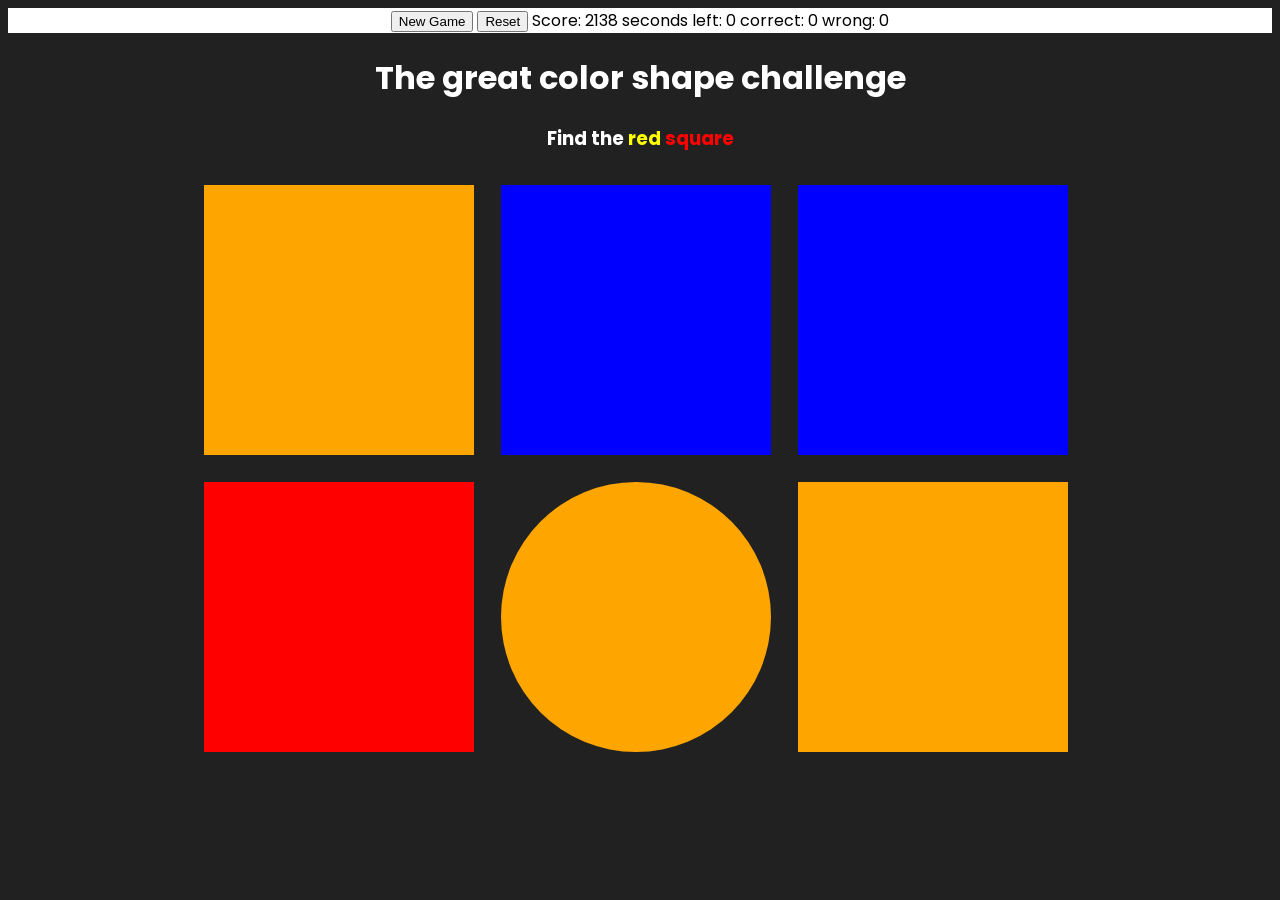
==== colorShape.html @ af7d6000 "basic game functionality working" ====
<!DOCTYPE html>
<html>
<head>
	<title>Color Shape Challenge</title>
	<link rel="stylesheet" type="text/css" href="colorShape.css">
<!-- 	importing fonts from google -->
	<link href="https://fonts.googleapis.com/css?family=Poppins" rel="stylesheet">

</head>
<body>
	<div id="stripe">
		<button id="newBtn">New Game</button>
		<button id ="resetBtn">Reset</button>
		<span id="score"> Score: 2138</span>
		<span>seconds left: <span  id="timer">0</span></span>
		<span>correct: <span id ="correct"> error</span>
		<span>wrong: <span id="wrong"> error</span>
	</div>
	<h1>The great color shape challenge</h1>
	<h3 id="instr">Find the <span id="colorText">error</span> <span id="ShapeText">s</span></h3>





<div id="container">
	<div class="shape"></div>
	<div class="shape"></div>
	<div class="shape"></div>
	<div class="shape"></div>
	<div class="shape"></div>
	<div class="shape"></div>

 </div>


<script src="https://code.jquery.com/jquery-3.5.1.min.js" integrity="sha256-9/aliU8dGd2tb6OSsuzixeV4y/faTqgFtohetphbbj0=" crossorigin="anonymous"></script>
<!-- adding js file-->

<script type="text/javascript" src="ColorGameLogic.js"></script>
<!-- <script type="text/javascript" src="ColorShape.js"></script> -->

</body>
</html>
---- colorShape.css ----
body {
	background-color: #212121;
	text-align: center;
	font-family: 'poppins', sans-serif;
	color:white;

}

.shape{
	/*square*/
	width: 30%;
	background: #212121;
	padding-bottom: 30%;
	margin: 1.5%;
	float: left;
	text-align: auto;

	


}

#container {
margin: 0 auto;
max-width: 900px;

}
#stripe {
	background:white;
	color: black;
}
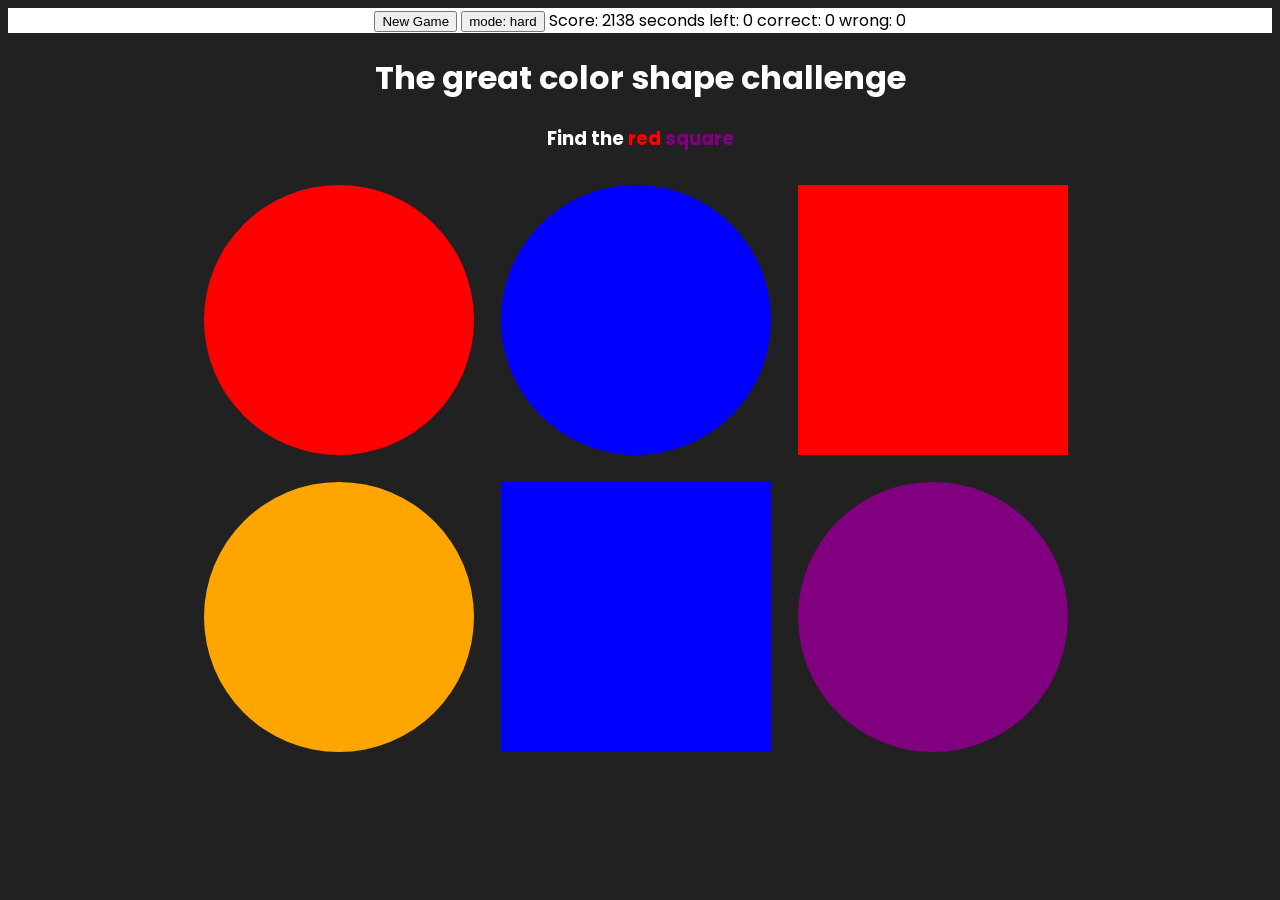
==== commit 718ae985: "added timer,but need to work on it more -- od saving point" ====
--- a/colorShape.html
+++ b/colorShape.html
@@ -10,7 +10,7 @@
 <body>
 	<div id="stripe">
 		<button id="newBtn">New Game</button>
-		<button id ="resetBtn">Reset</button>
+		<button id ="difficulty">mode: hard</button>
 		<span id="score"> Score: 2138</span>
 		<span>seconds left: <span  id="timer">0</span></span>
 		<span>correct: <span id ="correct"> error</span>
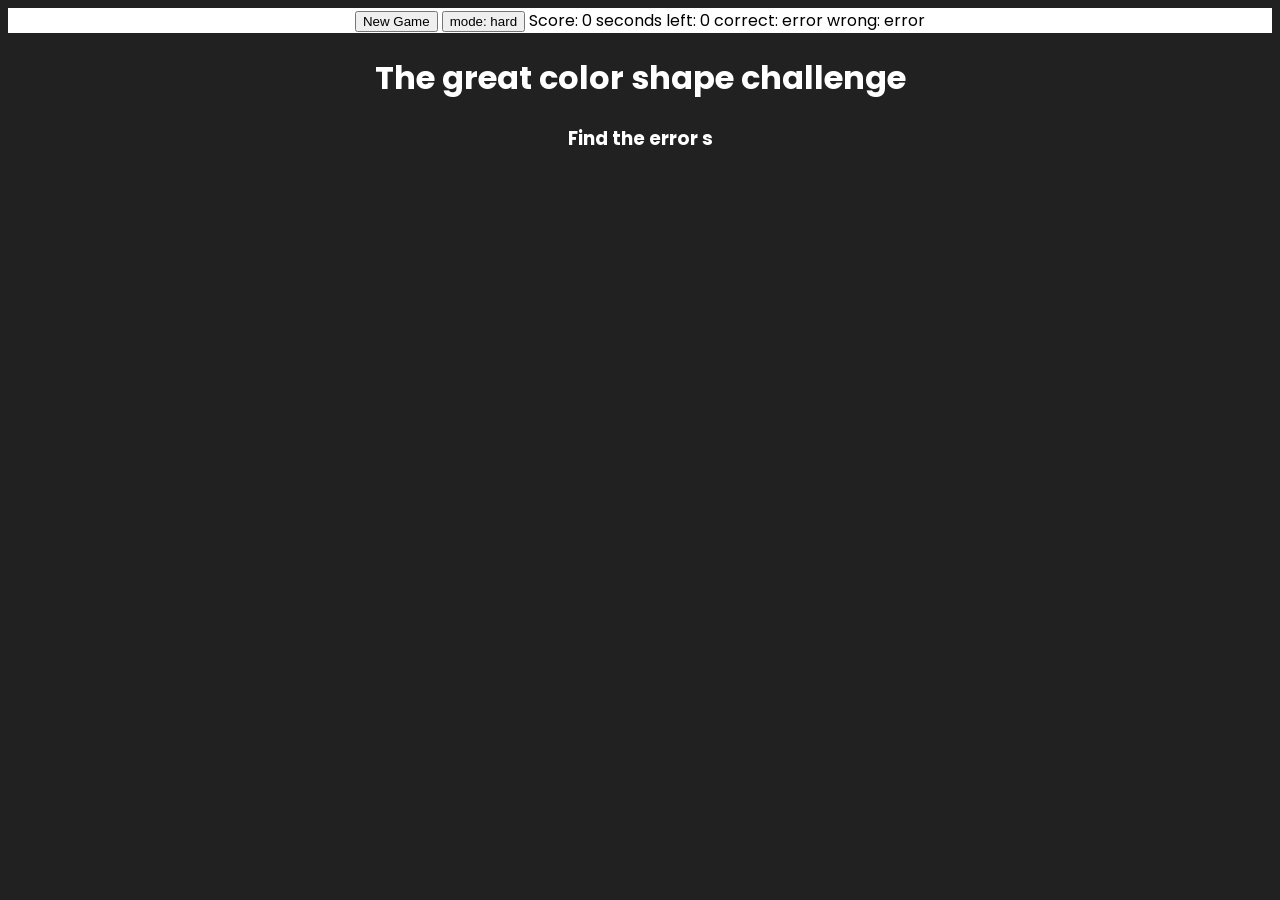
==== commit 1fa82b45: "app working with timer now" ====
--- a/colorShape.html
+++ b/colorShape.html
@@ -11,7 +11,7 @@
 	<div id="stripe">
 		<button id="newBtn">New Game</button>
 		<button id ="difficulty">mode: hard</button>
-		<span id="score"> Score: 2138</span>
+		<span id="score"> Score: 0</span>
 		<span>seconds left: <span  id="timer">0</span></span>
 		<span>correct: <span id ="correct"> error</span>
 		<span>wrong: <span id="wrong"> error</span>
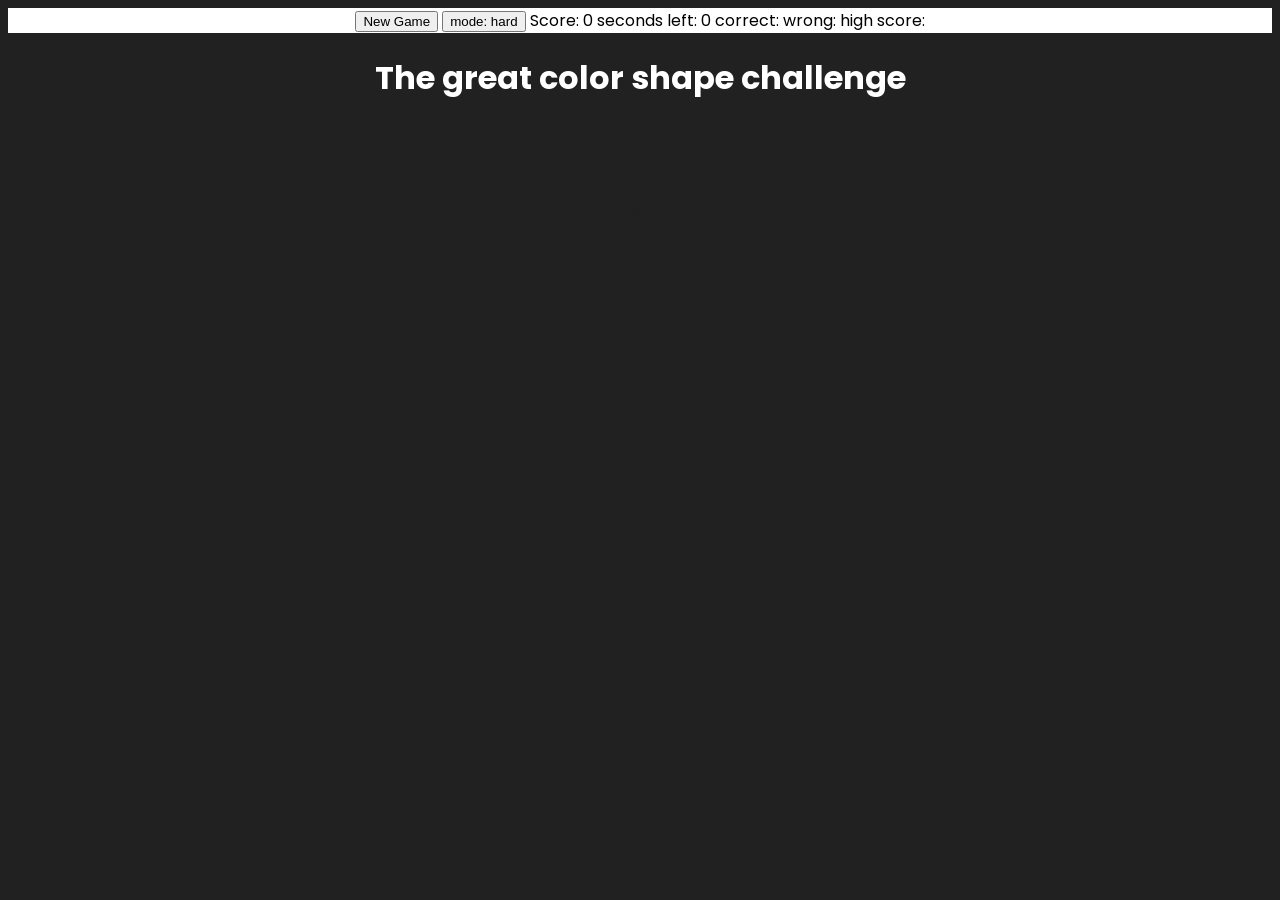
==== commit 52c79183: "added snple highscore and a few other elements" ====
--- a/colorShape.html
+++ b/colorShape.html
@@ -11,13 +11,17 @@
 	<div id="stripe">
 		<button id="newBtn">New Game</button>
 		<button id ="difficulty">mode: hard</button>
-		<span id="score"> Score: 0</span>
+		<span > Score: <span id="score">0</span></span>
 		<span>seconds left: <span  id="timer">0</span></span>
-		<span>correct: <span id ="correct"> error</span>
-		<span>wrong: <span id="wrong"> error</span>
+		<span>correct: <span id ="correct"></span>
+		<span>wrong: <span id="wrong"></span>
+		<span>high score: <span id="highScore"></span>
+
 	</div>
 	<h1>The great color shape challenge</h1>
-	<h3 id="instr">Find the <span id="colorText">error</span> <span id="ShapeText">s</span></h3>
+	<h1 class = "hiddenAtStartup"><span id="gameOver">Game Over!!!</span> <span id="endScore"> ert</span></h1>
+
+	<h3 class = "hiddenAtStartup" id="instr">Find the <span id="colorText">error</span> <span id="ShapeText">s</span></h3>
 
 
 
--- a/colorShape.css
+++ b/colorShape.css
@@ -19,7 +19,7 @@
 	float: left;
 	text-align: auto;
 
-	
+
 
 
 }
@@ -32,4 +32,12 @@
 #stripe {
 	background:white;
 	color: black;
-}+}
+
+.hiddenAtStartup{
+color: #212121;
+}
+
+.fade {
+    opacity: 0;
+    transition: .7;
